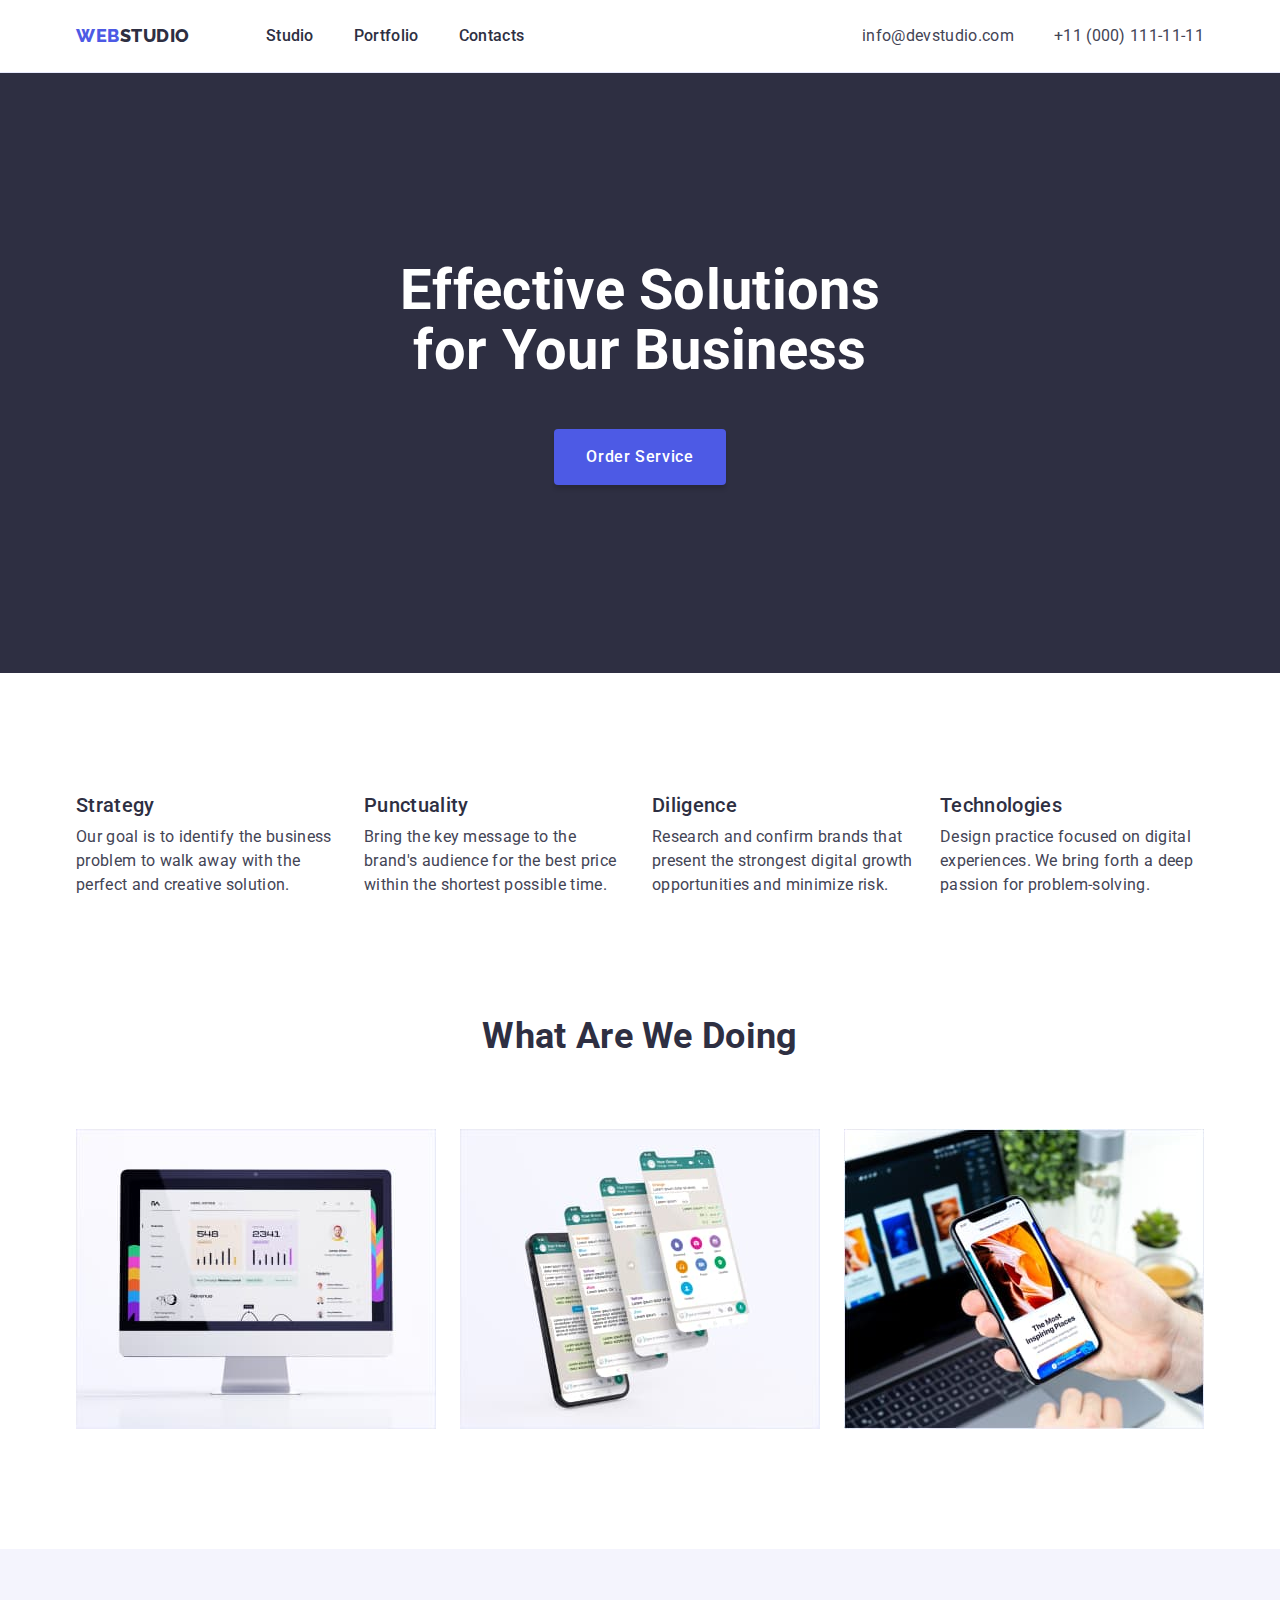
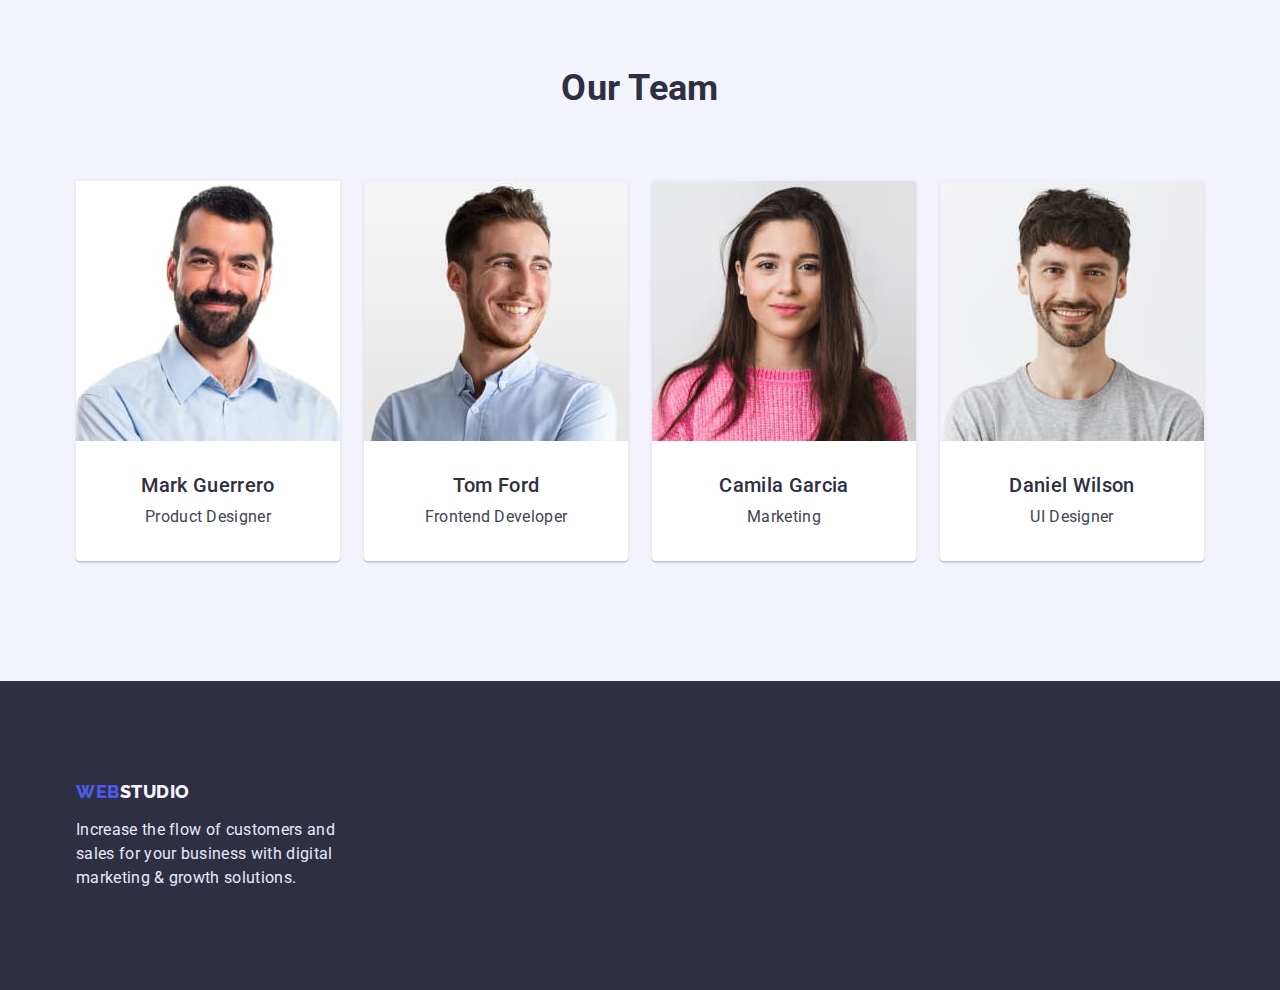
==== index.html @ dd71bd42 "Initial commit" ====
<!DOCTYPE html>
<html lang="en">
  <head>
    <meta charset="UTF-8" />
    <meta http-equiv="X-UA-Compatible" content="IE=edge" />
    <meta name="viewport" content="width=device-width, initial-scale=1.0" />
    <!-- Описание для поисковых систем -->
    <meta name="description" content="Effective Solutions for Your Business" />
    <!-- Текст на вкладке браузера -->
    <title>markup-hw-03</title>
    <!-- Семейство шрифтов ссылки -->
    <link rel="preconnect" href="https://fonts.googleapis.com" />
    <link rel="preconnect" href="https://fonts.gstatic.com" crossorigin />
    <link
      href="https://fonts.googleapis.com/css2?family=Raleway:wght@800&family=Roboto:wght@400;500;700&display=swap"
      rel="stylesheet"
    />
    <!-- modern-normalize Normalize browsers' default style -->
    <link
      rel="stylesheet"
      href="https://cdnjs.cloudflare.com/ajax/libs/modern-normalize/1.1.0/modern-normalize.min.css"
    />
    <!-- CSS стили файл -->
    <link rel="stylesheet" href="./css/styles.css" />
  </head>

  <body>
    <!-- Header section -->
    <header class="header section-header">
      <div class="container header-container">
        <nav class="header-nav">
          <a href="./index.html" class="logo-site link"
            >Web<span class="logo-color">Studio</span></a
          >
          <ul class="nav-list list">
            <li class="nav-item item">
              <a href="./index.html" class="nav-link link">Studio</a>
            </li>
            <li class="nav-item">
              <a href="./portfolio.html" class="nav-link link">Portfolio</a>
            </li>
            <li class="nav-item">
              <a href="" class="nav-link link">Contacts</a>
            </li>
          </ul>
          
          <ul class="contact contact-list list">
              <li class="contact-item">
                <a href="mailto:info@devstudio.com" class="contact-link link"
                  >info@devstudio.com</a
                >
              </li>
              <li class="contact-item">
                <a href="tel:+110001111111" class="contact-link link"
                  >+11 (000) 111-11-11</a
                >
              </li>
            </ul>
        </nav>
      </div>
    </header>

    <!-- Main section -->
    <main>
      <!-- Hero section -->
      <section class="hero section-hero">
        <div class="containe container-elements">
          <h1 class="hero-title">Effective Solutions for Your Business</h1>
          <button class="hero-btn btn" type="button">Order Service</button>
        </div>
      </section>

      <!-- Advantage -->
      <section class="advantage section-advantage">
        <div class="container">
          <h2 class="advantage-caption visually-hidden">Bignity</h2>
          <ul class="advantage-list list">
            <li class="advantage-item">
              <h3 class="advantage-title title-third">Strategy</h3>
              <p class="advantage-description">
                Our goal is to identify the business problem to walk away with
                the perfect and creative solution.
              </p>
            </li>
            <li class="advantage-item">
              <h3 class="advantage-title title-third">Punctuality</h3>
              <p class="advantage-description">
                Bring the key message to the brand's audience for the best price
                within the shortest possible time.
              </p>
            </li>
            <li class="advantage-item">
              <h3 class="advantage-title title-third">Diligence</h3>
              <p class="advantage-description">
                Research and confirm brands that present the strongest digital
                growth opportunities and minimize risk.
              </p>
            </li>
            <li class="advantage-item">
              <h3 class="advantage-title title-third">Technologies</h3>
              <p class="advantage-description">
                Design practice focused on digital experiences. We bring forth a
                deep passion for problem-solving.
              </p>
            </li>
          </ul>
        </div>
      </section>

      <!-- Benefits section -->
      <section class="benefits section-benefits">
        <div class="container">
          <h2 class="benefits-title title-two">What are we doing</h2>
          <ul class="benefits-list list card-set">
            <li class="benefits-item item-set">
              <img
                src="./images/benefits/img-1.jpg"
                alt="computer"
                width="360"
                height="300"
              />
            </li>

            <li class="benefits-item item-set">
              <img
                src="./images/benefits/img-2.jpg"
                alt="service"
                width="360"
                height="300"
              />
            </li>

            <li class="benefits-item item-set">
              <img
                src="./images/benefits/img-3.jpg"
                alt="screenshot"
                width="360"
                height="300"
              />
            </li>
          </ul>
        </div>
      </section>

      <!-- Team section -->
      <section class="team section-team">
        <div class="container">
          <h2 class="team-title title-two">Our Team</h2>
          <ul class="team-list list card-set">
            <li class="team-item item-set">
              <img
                src="./images/team/img-1.jpg"
                alt="employee-photo-1"
                width="264"
                height="260"
              />
              <div class="team-item-content">
                <h3 class="team-title title-third text-center team-name">
                  Mark Guerrero
                </h3>
                <p class="text-center">Product Designer</p>
              </div>
            </li>

            <li class="team-item item-set">
              <img
                src="./images/team/img-2.jpg"
                alt="employee-photo-2"
                width="264"
                height="260"
              />
              <div class="team-item-content">
                <h3 class="team-title title-third text-center team-name">
                  Tom Ford
                </h3>
                <p class="text-center">Frontend Developer</p>
              </div>
            </li>

            <li class="team-item item-set">
              <img
                src="./images/team/img-3.jpg"
                alt="employee-photo-3"
                width="264"
                height="260"
              />
              <div class="team-item-content">
                <h3 class="team-title title-third text-center team-name">
                  Camila Garcia
                </h3>
                <p class="text-center">Marketing</p>
              </div>
            </li>

            <li class="team-item item-set">
              <img
                src="./images/team/img-4.jpg"
                alt="employee-photo-4"
                width="264"
                height="260"
              />
              <div class="team-item-content">
                <h3 class="team-title title-third text-center team-name">
                  Daniel Wilson
                </h3>
                <p class="text-center">UI Designer</p>
              </div>
            </li>
          </ul>
        </div>
      </section>
    </main>

    <!-- Footer section -->
    <footer class="footer section-footer">
      <div class="container">
        <a href="./index.html" class="logo-site link logo-footer"
          >Web<span class="logo-color-second">Studio</span></a
        >
        <p class="footer-description">
          Increase the flow of customers and sales for your business with
          digital marketing & growth solutions.
        </p>
      </div>
    </footer>
  </body>
</html>
---- css/styles.css ----
:root {
  /* txt-color (cl)*/
  --basic-white-txt-cl: #ffffff;
  --navyblue-dark-txt-cl: #2e2f42;
  --slate-txt-cl: #434455;
  --pressed-txt-cl: #404bbf;
  --primary-txt-cl: #4d5ae5;
  --accent-txt-cl: #e7e9fc;

  /* Background-color (bg-cl) */
  --basic-white-bg-cl: #ffffff;
  --navyblue-dark-bg-cl: #2e2f42;
  --cloud-light-bg-cl: #f4f4fd;
  --pressed-bg-cl: #404bbf;
  --primary-bg-cl: #4d5ae5;

  /* logo-color */
  --primary-logo-cl: #4d5ae5;
  --logo-light-color: #f4f4fd;

  /* fonts */
  --basic-font: Roboto, sans-serif;
  --secondary-font: Raleway, sans-serif;

  /* card-set */
  --ident: 24px;
  --items-card: 3;
}

/*======= Reset style =======*/
h1,
h2,
h3,
h4,
h5,
h6,
p,
ul,
li {
  margin: 0;
  padding: 0;
}
img {
  display: block;
  max-width: 100%;
  height: auto;
}
.link {
  text-decoration: none;
}
.list {
  list-style: none;
}
.card-set {
  display: flex;
  flex-wrap: wrap;
  gap: var(--ident);
}
.card-item {
   flex-basis: calc((100%- var(--ident) * (var(--items)-1)) / var(--items));
}

/*########## Basic style ##########*/
body {
  background-color: var(--basic-white-bg-cl);

  font-family: var(--basic-font);
  font-style: normal;
  font-weight: 400;
  font-size: 16px;
  line-height: 1.5;
  letter-spacing: 0.02em;
  color: var(--slate-txt-cl);
}
.container {
  width: 1158px;
  padding-left: 15px;
  padding-right: 15px;
  margin-left: auto;
  margin-right: auto;

  /*для визуального эфекта время работы*/
  /* outline: 1px solid red; */
}

.btn {
  align-items: center;
  letter-spacing: 0.04em;

  font-family: var(--basic-font);
  font-style: normal;
  font-weight: 500;
  font-size: 16px;
  line-height: 1.5;

  cursor: pointer;
  border: none;
}
.text-center {
  text-align: center;
}
.title-two {
  margin: 0 auto 72px;

  font-weight: 700;
  font-size: 36px;
  line-height: 1.11;

  text-align: center;
  text-transform: capitalize;
  color: var(--navyblue-dark-txt-cl);
}
.title-third {
  font-weight: 500;
  font-size: 20px;
  line-height: 1.2;
  color: var(--navyblue-dark-txt-cl);
}
.description-txt {
  color: var(--slate-txt-cl);
}
.visually-hidden {
  position: absolute;
  width: 1px;
  height: 1px;
  margin: -1px;
  border: 0;
  padding: 0;

  white-space: nowrap;
  clip-path: inset(100%);
  clip: rect(0 0 0 0);
  overflow: hidden;
}

/*########## Individual Styles ##########*/

/*======= Header =======*/
.section-header {
  border-bottom: 1px solid var(--accent-txt-cl);
}
.header-nav {
  display: flex;
  align-items: center;
}
/*logo*/
.logo-site {
  margin-right: 76px;

  font-family: var(--secondary-font);
  font-weight: 800;
  font-size: 18px;
  line-height: 1.33;
  letter-spacing: 0.03em;
  text-transform: uppercase;
  color: var(--primary-logo-cl);
}
.logo-color {
  color: var(--navyblue-dark-txt-cl);
}
.logo-color-second {
  color: var(--cloud-light-bg-cl);
}
/*navigation*/
.nav-list {
  display: flex;
  align-items: center;
}
.nav-item:not(:last-child) {
  margin-right: 40px;
}
.nav-link {
  display: block;
  padding-top: 24px;
  padding-bottom: 24px;

  font-style: normal;
  font-weight: 500;
  color: var(--navyblue-dark-txt-cl);

  /* font-size: 16px;
  line-height: 1.5;
  letter-spacing: 0.02em; */
}
.nav-link:hover,
.nav-link:focus {
  color: var(--pressed-txt-cl);
}
/*contact*/
.contact-list {
  display: flex;
  align-items: center;
  margin-left: auto;
}
.contact-item + .contact-item {
  margin-left: 40px;
}
.contact-link {
  display: block;
  padding-top: 24px;
  padding-bottom: 24px;

  font-style: normal;
  line-height: 1.5;
  color: var(--slate-txt-cl);
}
.contact-link:hover,
.contact-link:focus {
  color: var(--pressed-txt-cl);
}

/*======= Hero =======*/
.hero {
  background-color: var(--navyblue-dark-bg-cl);
}
.section-hero {
  padding-top: 188px;
  padding-bottom: 188px;
}
.hero-title {
  width: 494px;
  margin-left: auto;
  margin-right: auto;
  margin-bottom: 48px;

  font-weight: 700;
  font-size: 56px;
  line-height: 1.07;
  text-align: center;
  color: var(--basic-white-txt-cl);
}
.container-elements {
  text-align: center;
}
.hero-btn {
  display: inline-block;
  padding: 16px 32px;
  min-width: 169px;

  border-radius: 4px;
  box-shadow: 0px 4px 4px rgba(0, 0, 0, 0.15);

  color: var(--basic-white-txt-cl);
  background-color: var(--primary-bg-cl);
  /* border: none; */
}
.hero-btn:hover,
.hero-btn:focus {
  background-color: var(--pressed-bg-cl);
}

/*======= Advantage =======*/
.section-advantage {
  padding-top: 120px;
  padding-bottom: 120px;
}
.advantage-list {
  display: flex;
  flex-wrap: wrap;
  margin: -12px;
}
.advantage-item {
  width: 264px;
  margin: 12px;
}
.advantage-title {
  margin-bottom: 8px;
}

/*======= Benefits =======*/
.section-benefits {
  padding-bottom: 120px;
}
.benefits-list {
  display: flex;
  flex-wrap: wrap;
}
.benefits-list+.benefits-list {
  margin-left: 24px;
}

/*======= Team =======*/
.team {
  background-color: var(--cloud-light-bg-cl);
}
.section-team {
  padding-top: 120px;
  padding-bottom: 120px;
}
.team-list {
  display: flex;
  flex-wrap: wrap;
  justify-content: center;
  --items-card: 4;
  gap: var(--ident);
}
.team-item {
  background-color: var(--basic-white-bg-cl);
  box-shadow: 0px 1px 6px rgba(46, 47, 66, 0.08),
    0px 1px 1px rgba(46, 47, 66, 0.16), 0px 2px 1px rgba(46, 47, 66, 0.08);
  border-radius: 0px 0px 4px 4px;
}
.team-item-content {
  padding: 32px 16px;
}
.team-name {
  margin-bottom: 8px;
}

/*======= Footer =======*/
.footer {
  background-color: var(--navyblue-dark-bg-cl);
  padding: 100px 0px;
}
.logo-footer {
  display: inline-block;
  margin-bottom: 16px;
  line-height: calc(21 / 18);
}
.footer-description {
  width: 264px;
  color: var(--accent-txt-cl);
}

/*======= Portfolio =======*/
.section-portfolio {
  padding: 96px 0 120px;
}
/*top-line*/
.filter-portfolio {
  display: flex;
  justify-content: center;
  gap: var(--ident);
  margin-bottom: 72px;
}
.filter-btn {
  padding: 12px 24px;
  border-radius: 4px;

  color: var(--primary-txt-cl);
  background-color: var(--cloud-light-bg-cl);
}
.filter-btn:hover,
.filter-btn:focus {
  color: var(--basic-white-txt-cl);
  background-color: var(--pressed-bg-cl);
}
/*card*/
.portfolio-card-descr {
  padding: 32px 16px;
  border-right: 1px solid var(--accent-txt-cl);
  border-bottom: 1px solid var(--accent-txt-cl);
  border-left: 1px solid var(--accent-txt-cl);
}
.portfolio-card-descr .title-third {
  margin-bottom: 8px;
}
.portfolio-list.card-set {
  row-gap: 48px;
}
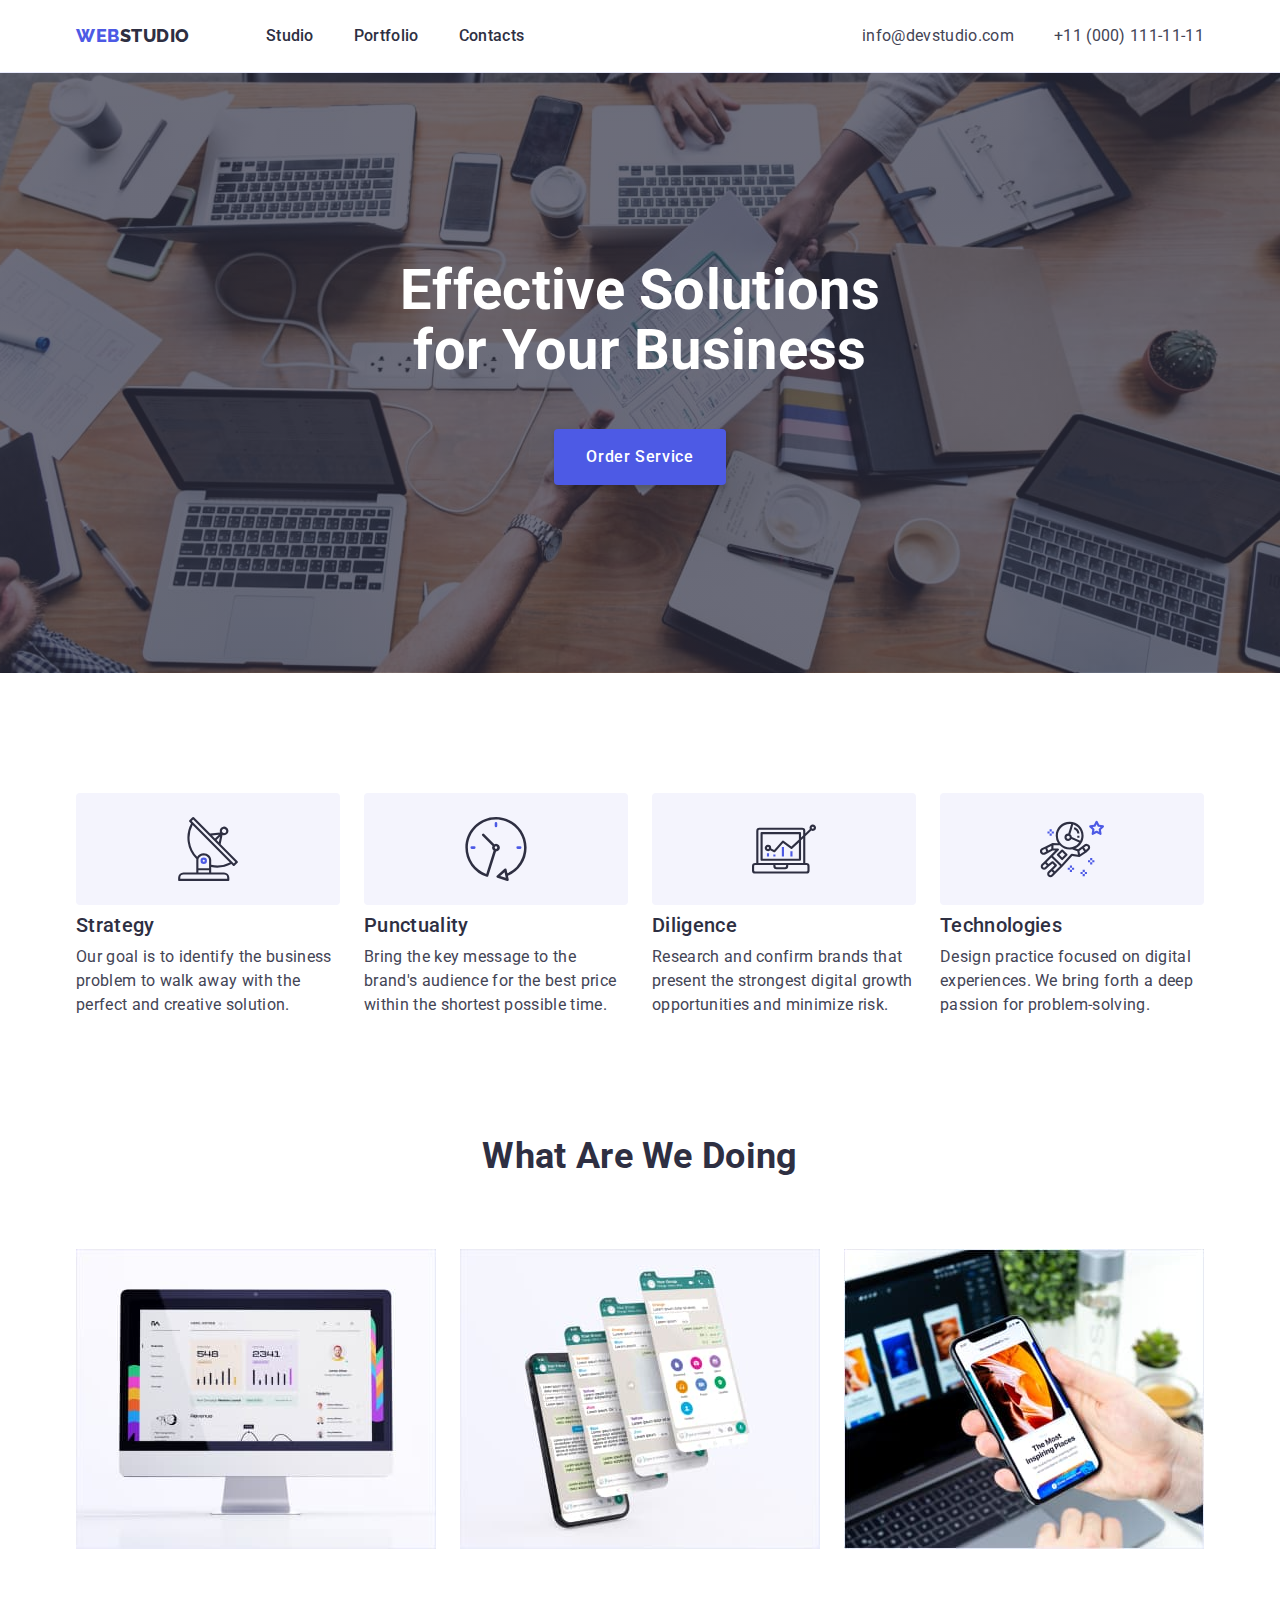
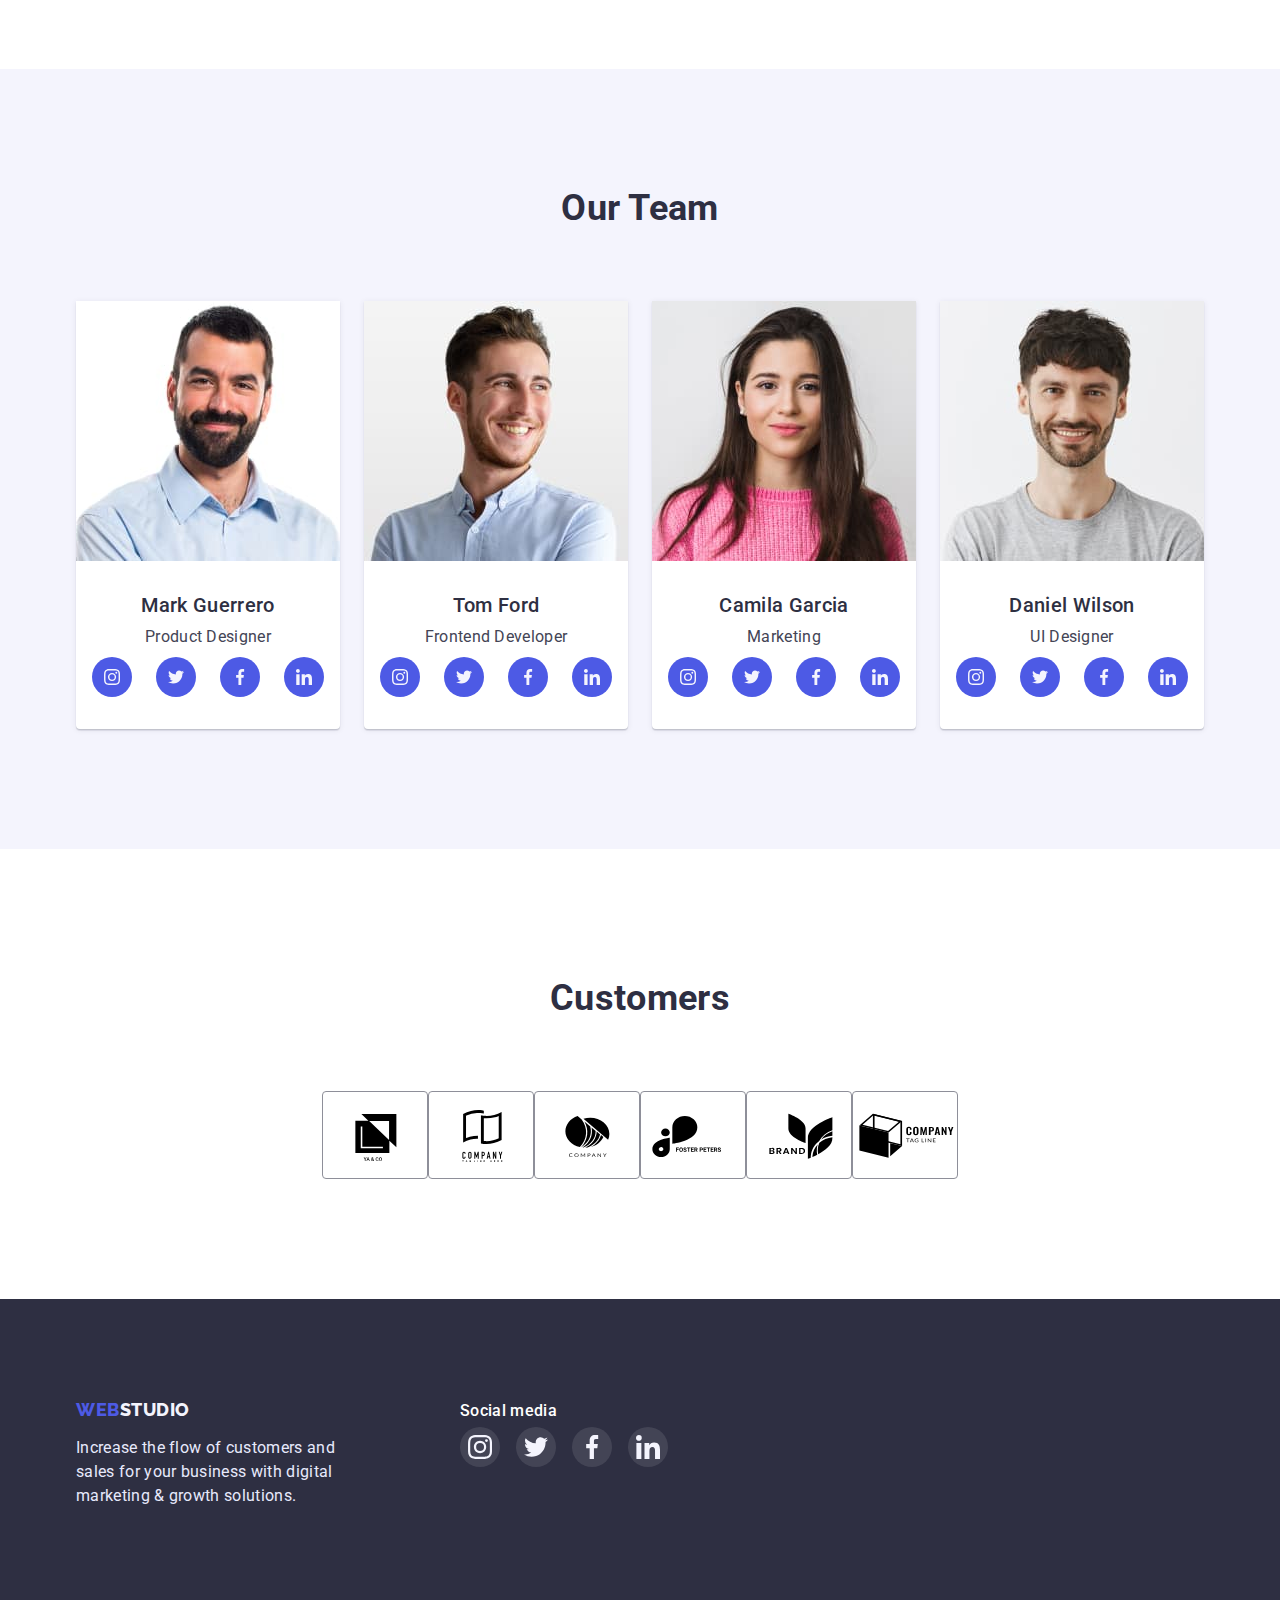
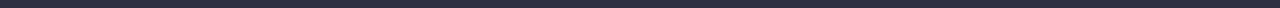
==== commit 1120e320: "Summary" ====
--- a/index.html
+++ b/index.html
@@ -7,7 +7,7 @@
     <!-- Описание для поисковых систем -->
     <meta name="description" content="Effective Solutions for Your Business" />
     <!-- Текст на вкладке браузера -->
-    <title>markup-hw-03</title>
+    <title>markup-hw-04</title>
     <!-- Семейство шрифтов ссылки -->
     <link rel="preconnect" href="https://fonts.googleapis.com" />
     <link rel="preconnect" href="https://fonts.gstatic.com" crossorigin />
@@ -43,19 +43,19 @@
               <a href="" class="nav-link link">Contacts</a>
             </li>
           </ul>
-          
+
           <ul class="contact contact-list list">
-              <li class="contact-item">
-                <a href="mailto:info@devstudio.com" class="contact-link link"
-                  >info@devstudio.com</a
-                >
-              </li>
-              <li class="contact-item">
-                <a href="tel:+110001111111" class="contact-link link"
-                  >+11 (000) 111-11-11</a
-                >
-              </li>
-            </ul>
+            <li class="contact-item">
+              <a href="mailto:info@devstudio.com" class="contact-link link"
+                >info@devstudio.com</a
+              >
+            </li>
+            <li class="contact-item">
+              <a href="tel:+110001111111" class="contact-link link"
+                >+11 (000) 111-11-11</a
+              >
+            </li>
+          </ul>
         </nav>
       </div>
     </header>
@@ -76,27 +76,50 @@
           <h2 class="advantage-caption visually-hidden">Bignity</h2>
           <ul class="advantage-list list">
             <li class="advantage-item">
+              <div class="advantage-icon-box">
+                <svg class="icon-advant" width="64" height="64">
+                  <use href="./images/icons.svg#icon-antenna-1"></use>
+                </svg>
+              </div>
               <h3 class="advantage-title title-third">Strategy</h3>
               <p class="advantage-description">
                 Our goal is to identify the business problem to walk away with
                 the perfect and creative solution.
               </p>
             </li>
+
             <li class="advantage-item">
+              <div class="advantage-icon-box">
+                <svg class="icon-advant" width="64" height="64">
+                  <use href="./images/icons.svg#icon-clock-1"></use>
+                </svg>
+              </div>
               <h3 class="advantage-title title-third">Punctuality</h3>
               <p class="advantage-description">
                 Bring the key message to the brand's audience for the best price
                 within the shortest possible time.
               </p>
             </li>
+
             <li class="advantage-item">
+              <div class="advantage-icon-box">
+                <svg class="icon-advant" width="64" height="64">
+                  <use href="./images/icons.svg#icon-diagram-1"></use>
+                </svg>
+              </div>
               <h3 class="advantage-title title-third">Diligence</h3>
               <p class="advantage-description">
                 Research and confirm brands that present the strongest digital
                 growth opportunities and minimize risk.
               </p>
             </li>
+
             <li class="advantage-item">
+              <div class="advantage-icon-box">
+                <svg class="icon-advant" width="64" height="64">
+                  <use href="./images/icons.svg#icon-astronaut-1"></use>
+                </svg>
+              </div>
               <h3 class="advantage-title title-third">Technologies</h3>
               <p class="advantage-description">
                 Design practice focused on digital experiences. We bring forth a
@@ -158,7 +181,60 @@
                 <h3 class="team-title title-third text-center team-name">
                   Mark Guerrero
                 </h3>
-                <p class="text-center">Product Designer</p>
+                <p class="team-position text-center">Product Designer</p>
+                <ul class="social-media-list list">
+                  <li class="social-media-item">
+                    <a
+                      class="social-media-link link icon-blue"
+                      href="https://instagram.com"
+                      rel="noopener noreferrer"
+                      aria-label="Instagram"
+                    >
+                      <svg class="" width="16" height="16">
+                        <use href="./images/icons.svg#icon-instagram-2"></use>
+                      </svg>
+                    </a>
+                  </li>
+
+                  <li class="social-media-item">
+                    <a
+                      class="social-media-link link icon-blue"
+                      href="https://twiter.com"
+                      rel="noopener noreferrer"
+                      aria-label="Twiter"
+                    >
+                      <svg class="" width="16" height="16">
+                        <use href="./images/icons.svg#icon-twitter-1"></use>
+                      </svg>
+                    </a>
+                  </li>
+
+                  <li class="social-media-item">
+                    <a
+                      class="social-media-link link icon-blue"
+                      href="https://facebook.com"
+                      rel="noopener noreferrer"
+                      aria-label="Facebook"
+                    >
+                      <svg class="" width="16" height="16">
+                        <use href="./images/icons.svg#icon-facebook-1"></use>
+                      </svg>
+                    </a>
+                  </li>
+
+                  <li class="social-media-item">
+                    <a
+                      class="social-media-link link icon-blue"
+                      href="https://linkedin.com"
+                      rel="noopener noreferrer"
+                      aria-label="Linkedin"
+                    >
+                      <svg class="" width="16" height="16">
+                        <use href="./images/icons.svg#icon-linkedin-1"></use>
+                      </svg>
+                    </a>
+                  </li>
+                </ul>
               </div>
             </li>
 
@@ -173,7 +249,60 @@
                 <h3 class="team-title title-third text-center team-name">
                   Tom Ford
                 </h3>
-                <p class="text-center">Frontend Developer</p>
+                <p class="team-position text-center">Frontend Developer</p>
+                <ul class="social-media-list list">
+                  <li class="social-media-item">
+                    <a
+                      class="social-media-link link icon-blue"
+                      href="https://instagram.com"
+                      rel="noopener noreferrer"
+                      aria-label="Instagram"
+                    >
+                      <svg class="" width="16" height="16">
+                        <use href="./images/icons.svg#icon-instagram-2"></use>
+                      </svg>
+                    </a>
+                  </li>
+
+                  <li class="social-media-item">
+                    <a
+                      class="social-media-link link icon-blue"
+                      href="https://twiter.com"
+                      rel="noopener noreferrer"
+                      aria-label="Twiter"
+                    >
+                      <svg class="" width="16" height="16">
+                        <use href="./images/icons.svg#icon-twitter-1"></use>
+                      </svg>
+                    </a>
+                  </li>
+
+                  <li class="social-media-item">
+                    <a
+                      class="social-media-link link icon-blue"
+                      href="https://facebook.com"
+                      rel="noopener noreferrer"
+                      aria-label="Facebook"
+                    >
+                      <svg class="" width="16" height="16">
+                        <use href="./images/icons.svg#icon-facebook-1"></use>
+                      </svg>
+                    </a>
+                  </li>
+
+                  <li class="social-media-item">
+                    <a
+                      class="social-media-link link icon-blue"
+                      href="https://linkedin.com"
+                      rel="noopener noreferrer"
+                      aria-label="Linkedin"
+                    >
+                      <svg class="" width="16" height="16">
+                        <use href="./images/icons.svg#icon-linkedin-1"></use>
+                      </svg>
+                    </a>
+                  </li>
+                </ul>
               </div>
             </li>
 
@@ -188,7 +317,60 @@
                 <h3 class="team-title title-third text-center team-name">
                   Camila Garcia
                 </h3>
-                <p class="text-center">Marketing</p>
+                <p class="team-position text-center">Marketing</p>
+                <ul class="social-media-list list">
+                  <li class="social-media-item">
+                    <a
+                      class="social-media-link link icon-blue"
+                      href="https://instagram.com"
+                      rel="noopener noreferrer"
+                      aria-label="Instagram"
+                    >
+                      <svg class="" width="16" height="16">
+                        <use href="./images/icons.svg#icon-instagram-2"></use>
+                      </svg>
+                    </a>
+                  </li>
+
+                  <li class="social-media-item">
+                    <a
+                      class="social-media-link link icon-blue"
+                      href="https://twiter.com"
+                      rel="noopener noreferrer"
+                      aria-label="Twiter"
+                    >
+                      <svg class="" width="16" height="16">
+                        <use href="./images/icons.svg#icon-twitter-1"></use>
+                      </svg>
+                    </a>
+                  </li>
+
+                  <li class="social-media-item">
+                    <a
+                      class="social-media-link link icon-blue"
+                      href="https://facebook.com"
+                      rel="noopener noreferrer"
+                      aria-label="Facebook"
+                    >
+                      <svg class="" width="16" height="16">
+                        <use href="./images/icons.svg#icon-facebook-1"></use>
+                      </svg>
+                    </a>
+                  </li>
+
+                  <li class="social-media-item">
+                    <a
+                      class="social-media-link link icon-blue"
+                      href="https://linkedin.com"
+                      rel="noopener noreferrer"
+                      aria-label="Linkedin"
+                    >
+                      <svg class="" width="16" height="16">
+                        <use href="./images/icons.svg#icon-linkedin-1"></use>
+                      </svg>
+                    </a>
+                  </li>
+                </ul>
               </div>
             </li>
 
@@ -203,8 +385,147 @@
                 <h3 class="team-title title-third text-center team-name">
                   Daniel Wilson
                 </h3>
-                <p class="text-center">UI Designer</p>
-              </div>
+                <p class="team-position text-center">UI Designer</p>
+                <ul class="social-media-list list">
+                  <li class="social-media-item">
+                    <a
+                      class="social-media-link link icon-blue"
+                      href="https://instagram.com"
+                      rel="noopener noreferrer"
+                      aria-label="Instagram"
+                    >
+                      <svg class="" width="16" height="16">
+                        <use href="./images/icons.svg#icon-instagram-2"></use>
+                      </svg>
+                    </a>
+                  </li>
+
+                  <li class="social-media-item">
+                    <a
+                      class="social-media-link link icon-blue"
+                      href="https://twiter.com"
+                      rel="noopener noreferrer"
+                      aria-label="Twiter"
+                    >
+                      <svg class="" width="16" height="16">
+                        <use href="./images/icons.svg#icon-twitter-1"></use>
+                      </svg>
+                    </a>
+                  </li>
+
+                  <li class="social-media-item">
+                    <a
+                      class="social-media-link link icon-blue"
+                      href="https://facebook.com"
+                      rel="noopener noreferrer"
+                      aria-label="Facebook"
+                    >
+                      <svg class="" width="16" height="16">
+                        <use href="./images/icons.svg#icon-facebook-1"></use>
+                      </svg>
+                    </a>
+                  </li>
+
+                  <li class="social-media-item">
+                    <a
+                      class="social-media-link link icon-blue"
+                      href="https://linkedin.com"
+                      rel="noopener noreferrer"
+                      aria-label="Linkedin"
+                    >
+                      <svg class="" width="16" height="16">
+                        <use href="./images/icons.svg#icon-linkedin-1"></use>
+                      </svg>
+                    </a>
+                  </li>
+                </ul>
+              </div>
+            </li>
+          </ul>
+        </div>
+      </section>
+
+      <!-- Customers section -->
+      <section class="customers-section">
+        <div class="container">
+          <h2 class="customers-title title-two">Customers</h2>
+          <ul class="customers-list list">
+            <li class="customers-item">
+              <a 
+                class="customers-link link" 
+                href=""
+                rel="noopener noreferrer"
+                aria-label=""
+                >
+                  <svg class="" width="104" height="56">
+                    <use href="./images/icons.svg#icon-Logo"></use>
+                  </svg>
+              </a>
+            </li>
+
+            <li class="customers-item">
+              <a 
+                class="customers-link link" 
+                href=""
+                rel="noopener noreferrer"
+                aria-label=""
+                >
+                  <svg class="" width="104" height="56">
+                    <use href="./images/icons.svg#icon-Logo-1"></use>
+                  </svg>
+              </a>
+            </li>
+
+            <li class="customers-item">
+              <a 
+                class="customers-link link" 
+                href=""
+                rel="noopener noreferrer"
+                aria-label=""
+                >
+                  <svg class="" width="104" height="56">
+                    <use href="./images/icons.svg#icon-Logo-2"></use>
+                  </svg>
+              </a>
+            </li>
+
+            <li class="customers-item">
+              <a 
+                class="customers-link link" 
+                href=""
+                rel="noopener noreferrer"
+                aria-label=""
+                >
+                  <svg class="" width="104" height="56">
+                    <use href="./images/icons.svg#icon-Logo-3"></use>
+                  </svg>
+              </a>
+            </li>
+
+            <li class="customers-item">
+              <a 
+                class="customers-link link" 
+                href=""
+                rel="noopener noreferrer"
+                aria-label=""
+                >
+                  <svg class="" width="104" height="56">
+                    <use href="./images/icons.svg#icon-Logo-4"></use>
+                  </svg>
+              </a>
+            </li>
+
+            <li class="customers-item">
+              <a 
+                class="customers-link link" 
+                href=""
+                rel="noopener noreferrer"
+                aria-label=""
+                >
+                  <svg class="" width="104" height="56">
+                    <use href="./images/icons.svg#icon-Logo-5"></use>
+                  </svg>
+              </a>
             </li>
           </ul>
         </div>
@@ -214,13 +535,73 @@
     <!-- Footer section -->
     <footer class="footer section-footer">
       <div class="container">
-        <a href="./index.html" class="logo-site link logo-footer"
-          >Web<span class="logo-color-second">Studio</span></a
-        >
-        <p class="footer-description">
-          Increase the flow of customers and sales for your business with
-          digital marketing & growth solutions.
-        </p>
+        <div class="footer-box">
+          <div class="footer-box-logo">
+            <a href="./index.html" class="logo-site link logo-footer"
+              >Web<span class="logo-color-second">Studio</span></a
+            >
+            <p class="footer-description">
+              Increase the flow of customers and sales for your business with
+              digital marketing & growth solutions.
+            </p>
+          </div>
+          <div class="footer-social-media">
+            <h2 class="footer-social-title">Social media</h2>
+            <ul class="list social-media-list">
+              <li class="social-media-item">
+                <a
+                  class="social-media-link link icon-grey"
+                  href="https://instagram.com"
+                  rel="noopener noreferrer"
+                  aria-label="Instagram"
+                >
+                  <svg class="" width="24" height="24">
+                    <use href="./images/icons.svg#icon-instagram-2"></use>
+                  </svg>
+                </a>
+              </li>
+
+              <li class="social-media-item">
+                <a
+                  class="social-media-link link icon-grey"
+                  href="https://twiter.com"
+                  rel="noopener noreferrer"
+                  aria-label="Twiter"
+                >
+                  <svg class="" width="24" height="24">
+                    <use href="./images/icons.svg#icon-twitter-1"></use>
+                  </svg>
+                </a>
+              </li>
+
+              <li class="social-media-item">
+                <a
+                  class="social-media-link link icon-grey"
+                  href="https://facebook.com"
+                  rel="noopener noreferrer"
+                  aria-label="Facebook"
+                >
+                  <svg class="" width="24" height="24">
+                    <use href="./images/icons.svg#icon-facebook-1"></use>
+                  </svg>
+                </a>
+              </li>
+
+              <li class="social-media-item">
+                <a
+                  class="social-media-link link icon-grey"
+                  href="https://linkedin.com"
+                  rel="noopener noreferrer"
+                  aria-label="Linkedin"
+                >
+                  <svg class="" width="24" height="24">
+                    <use href="./images/icons.svg#icon-linkedin-1"></use>
+                  </svg>
+                </a>
+              </li>
+            </ul>
+          </div>
+        </div>
       </div>
     </footer>
   </body>
--- a/css/styles.css
+++ b/css/styles.css
@@ -13,6 +13,8 @@
   --cloud-light-bg-cl: #f4f4fd;
   --pressed-bg-cl: #404bbf;
   --primary-bg-cl: #4d5ae5;
+  --green-bg-cl: #31d0aa;
+  --border-cl: #8E8F99;
 
   /* logo-color */
   --primary-logo-cl: #4d5ae5;
@@ -57,7 +59,7 @@
   gap: var(--ident);
 }
 .card-item {
-   flex-basis: calc((100%- var(--ident) * (var(--items)-1)) / var(--items));
+  flex-basis: calc((100%- var(--ident) * (var(--items)-1)) / var(--items));
 }
 
 /*########## Basic style ##########*/
@@ -133,6 +135,28 @@
   overflow: hidden;
 }
 
+/*social-icons*/
+.social-media-list {
+  display: flex;
+  align-items: center;
+  justify-content: center;
+  gap: var(--ident);
+}
+.social-media-item {
+  width: 40px;
+  height: 40px;
+}
+.social-media-link {
+  display: flex;
+  align-items: center;
+  justify-content: center;
+
+  width: 100%;
+  height: 100%;
+
+  border-radius: 50%;
+}
+
 /*########## Individual Styles ##########*/
 
 /*======= Header =======*/
@@ -216,6 +240,17 @@
 .section-hero {
   padding-top: 188px;
   padding-bottom: 188px;
+  max-width: 1440px;
+  margin: 0 auto;
+
+  background-image: linear-gradient(
+      rgba(46, 47, 66, 0.7),
+      rgba(46, 47, 66, 0.7)
+    ),
+    url(../images/hero/people-office-1.jpg);
+  background-repeat: no-repeat;
+  background-position: center;
+  background-size: cover;
 }
 .hero-title {
   width: 494px;
@@ -254,6 +289,18 @@
   padding-top: 120px;
   padding-bottom: 120px;
 }
+.advantage-icon-box {
+  display: flex;
+  align-items: center;
+  justify-content: center;
+
+  width: 100%;
+  height: 112px;
+  margin-bottom: 8px;
+
+  border-radius: 4px;
+  background-color: var(--cloud-light-bg-cl);
+}
 .advantage-list {
   display: flex;
   flex-wrap: wrap;
@@ -275,7 +322,7 @@
   display: flex;
   flex-wrap: wrap;
 }
-.benefits-list+.benefits-list {
+.benefits-list + .benefits-list {
   margin-left: 24px;
 }
 
@@ -306,11 +353,63 @@
 .team-name {
   margin-bottom: 8px;
 }
+.team-position {
+  margin-bottom: 8px;
+}
+
+/*team-icons*/
+.social-media-link.icon-blue {
+  fill: var(--cloud-light-bg-cl);
+  background-color: var(--primary-bg-cl);
+}
+.social-media-link:focus,
+.social-media-link:hover {
+  background-color: var(--pressed-bg-cl);
+}
+
+/*======= Customers =======*/
+.customers-section {
+  padding-top: 130px;
+  padding-bottom: 120px;
+}
+
+.customers-list {
+  display: flex;
+  align-items: center;
+  justify-content: center;
+}
+
+.customers-item {
+  height: 88px;
+}
+
+.customers-link {
+  display: flex;
+  align-items: center;
+  justify-content: center;
+
+  width: 100%;
+  height: 100%;
+
+  border: 1px solid var(--border-cl);
+  border-radius: 4px;
+}
 
 /*======= Footer =======*/
+.section-footer {
+  padding: 100px 0px;
+}
 .footer {
   background-color: var(--navyblue-dark-bg-cl);
-  padding: 100px 0px;
+}
+.footer-box {
+  display: flex;
+  align-items: baseline;
+}
+
+/* footer logo box */
+.footer-box-logo {
+  margin-right: 120px;
 }
 .logo-footer {
   display: inline-block;
@@ -320,6 +419,30 @@
 .footer-description {
   width: 264px;
   color: var(--accent-txt-cl);
+}
+
+/* footer social media */
+.footer-social-title {
+  margin-bottom: 16px;
+
+  font-weight: 500;
+  font-size: 16px;
+  line-height: 1.5px;
+
+  color: var(--basic-white-txt-cl);
+}
+
+/*footer-icons*/
+.footer-social-media .social-media-list {
+  gap: 16px;
+}
+.social-media-link.icon-grey {
+  fill: var(--cloud-light-bg-cl);
+  background-color: rgba(255, 255, 255, 0.1);
+}
+.social-media-link.icon-grey:focus,
+.social-media-link.icon-grey:hover {
+  background-color: var(--green-bg-cl);
 }
 
 /*======= Portfolio =======*/
@@ -357,4 +480,4 @@
 }
 .portfolio-list.card-set {
   row-gap: 48px;
-}+}
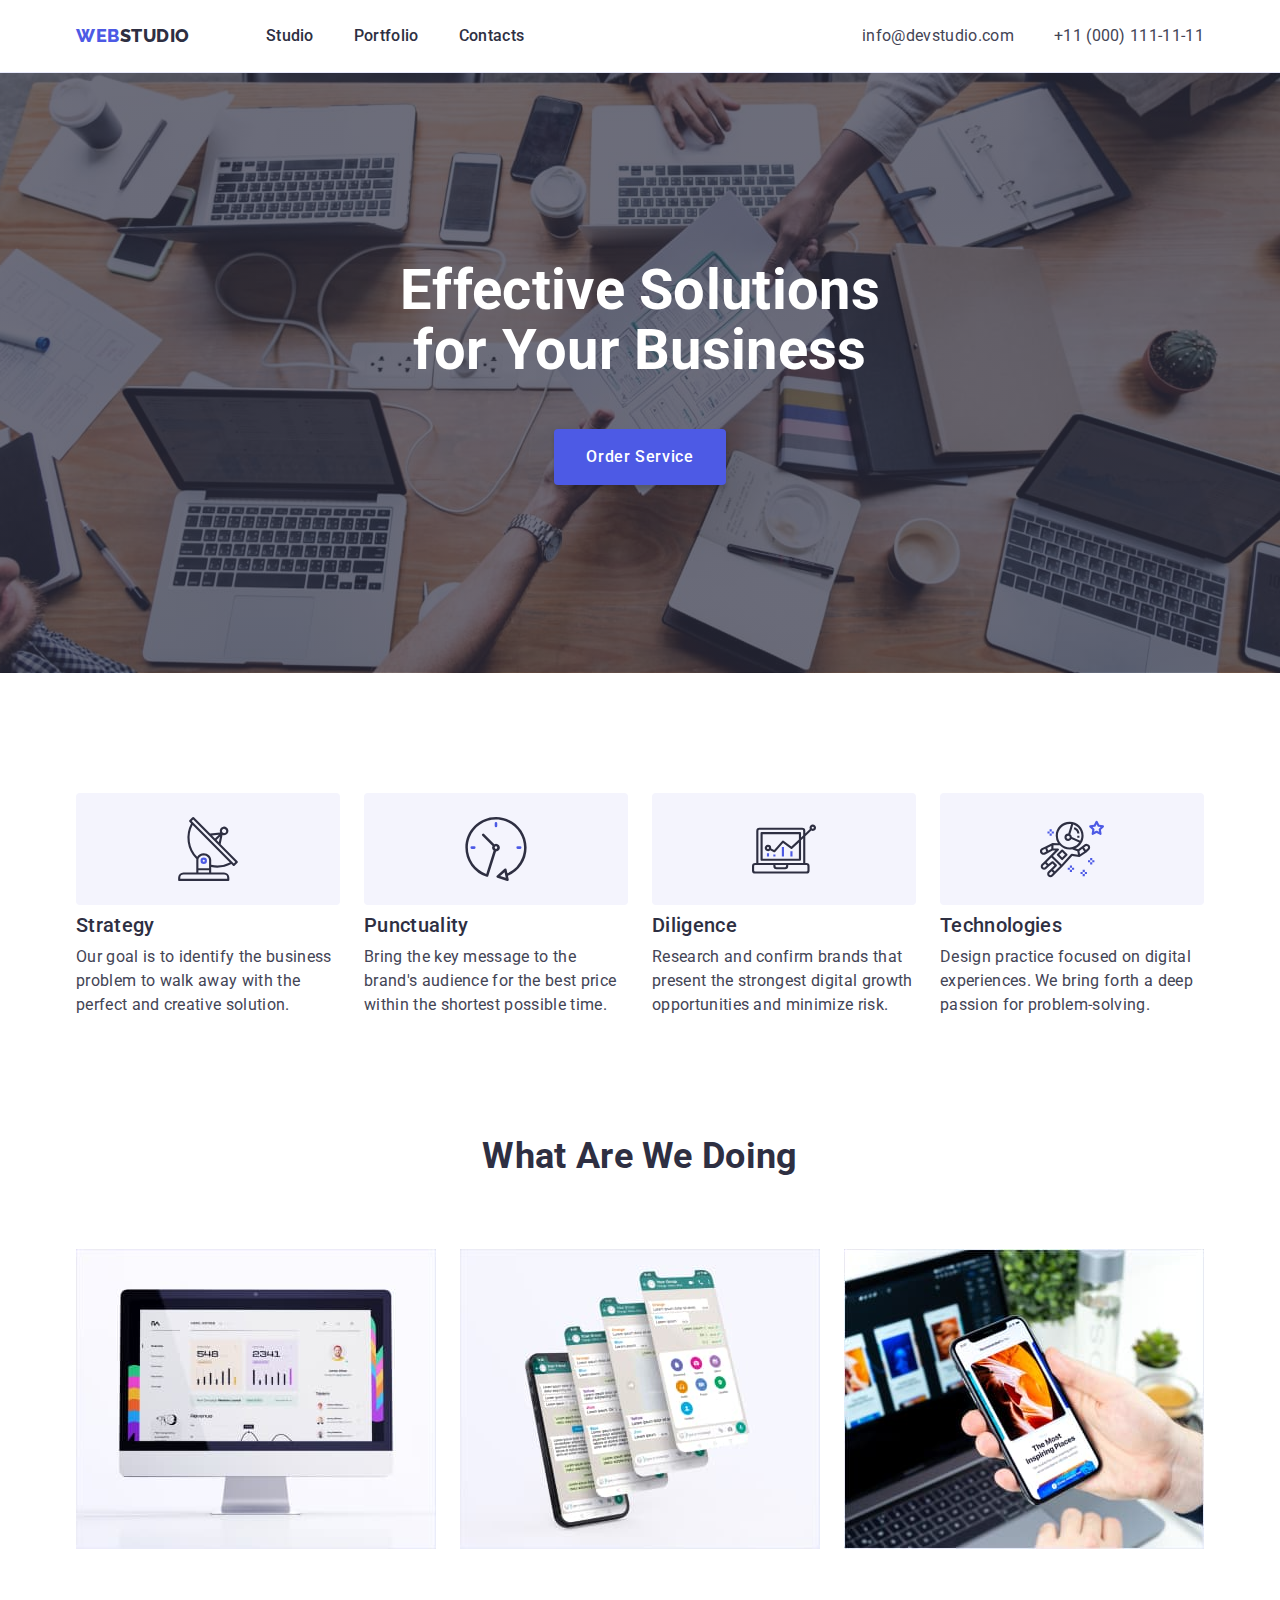
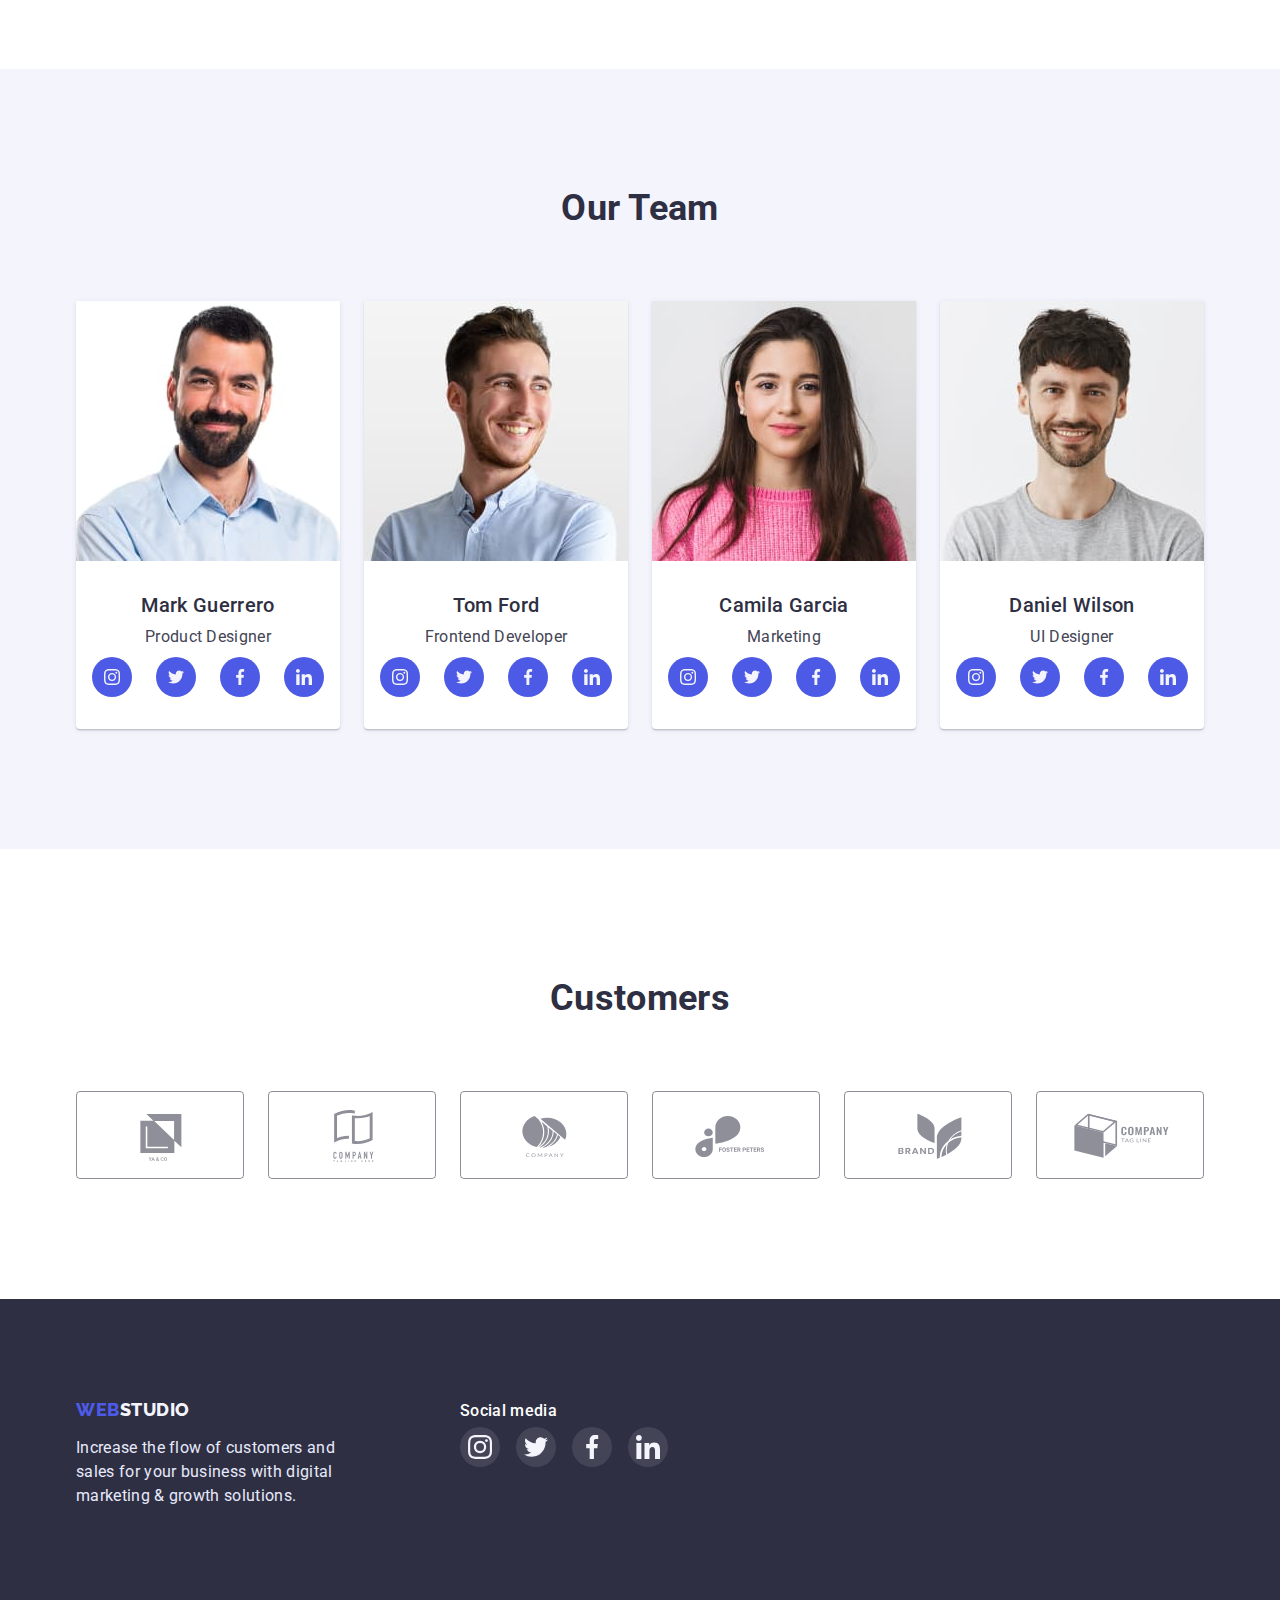
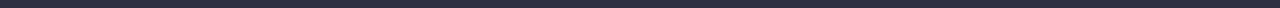
==== commit 01f4ac4d: "ДЗ 4 готово для проверки" ====
--- a/index.html
+++ b/index.html
@@ -77,7 +77,7 @@
           <ul class="advantage-list list">
             <li class="advantage-item">
               <div class="advantage-icon-box">
-                <svg class="icon-advant" width="64" height="64">
+                <svg class="icon-advantage" width="64" height="64">
                   <use href="./images/icons.svg#icon-antenna-1"></use>
                 </svg>
               </div>
@@ -90,7 +90,7 @@
 
             <li class="advantage-item">
               <div class="advantage-icon-box">
-                <svg class="icon-advant" width="64" height="64">
+                <svg class="icon-advantage" width="64" height="64">
                   <use href="./images/icons.svg#icon-clock-1"></use>
                 </svg>
               </div>
@@ -103,7 +103,7 @@
 
             <li class="advantage-item">
               <div class="advantage-icon-box">
-                <svg class="icon-advant" width="64" height="64">
+                <svg class="icon-advantage" width="64" height="64">
                   <use href="./images/icons.svg#icon-diagram-1"></use>
                 </svg>
               </div>
@@ -116,7 +116,7 @@
 
             <li class="advantage-item">
               <div class="advantage-icon-box">
-                <svg class="icon-advant" width="64" height="64">
+                <svg class="icon-advantage" width="64" height="64">
                   <use href="./images/icons.svg#icon-astronaut-1"></use>
                 </svg>
               </div>
@@ -449,82 +449,83 @@
       <section class="customers-section">
         <div class="container">
           <h2 class="customers-title title-two">Customers</h2>
+
           <ul class="customers-list list">
             <li class="customers-item">
-              <a 
-                class="customers-link link" 
+              <a
+                class="customers-link link"
                 href=""
                 rel="noopener noreferrer"
-                aria-label=""
-                >
-                  <svg class="" width="104" height="56">
-                    <use href="./images/icons.svg#icon-Logo"></use>
-                  </svg>
+                aria-label="Company 1"
+              >
+                <svg class="customers-icon" width="104" height="56">
+                  <use href="./images/icons.svg#icon-Logo"></use>
+                </svg>
               </a>
             </li>
 
             <li class="customers-item">
-              <a 
-                class="customers-link link" 
+              <a
+                class="customers-link link"
                 href=""
                 rel="noopener noreferrer"
-                aria-label=""
-                >
-                  <svg class="" width="104" height="56">
-                    <use href="./images/icons.svg#icon-Logo-1"></use>
-                  </svg>
+                aria-label="Company 2"
+              >
+                <svg class="customers-icon" width="104" height="56">
+                  <use href="./images/icons.svg#icon-Logo-1"></use>
+                </svg>
               </a>
             </li>
 
             <li class="customers-item">
-              <a 
-                class="customers-link link" 
+              <a
+                class="customers-link link"
                 href=""
                 rel="noopener noreferrer"
-                aria-label=""
-                >
-                  <svg class="" width="104" height="56">
-                    <use href="./images/icons.svg#icon-Logo-2"></use>
-                  </svg>
+                aria-label="Company 3"
+              >
+                <svg class="customers-icon" width="104" height="56">
+                  <use href="./images/icons.svg#icon-Logo-2"></use>
+                </svg>
               </a>
             </li>
 
             <li class="customers-item">
-              <a 
-                class="customers-link link" 
+              <a
+                class="customers-link link"
                 href=""
                 rel="noopener noreferrer"
-                aria-label=""
-                >
-                  <svg class="" width="104" height="56">
-                    <use href="./images/icons.svg#icon-Logo-3"></use>
-                  </svg>
+                aria-label="Company 4"
+              >
+                <svg class="customers-icon" width="104" height="56">
+                  <use href="./images/icons.svg#icon-Logo-3"></use>
+                </svg>
               </a>
             </li>
 
             <li class="customers-item">
-              <a 
-                class="customers-link link" 
+              <a
+                class="customers-link link"
                 href=""
                 rel="noopener noreferrer"
-                aria-label=""
-                >
-                  <svg class="" width="104" height="56">
-                    <use href="./images/icons.svg#icon-Logo-4"></use>
-                  </svg>
+                aria-label="Company 5"
+              >
+                <svg class="customers-icon" width="104" height="56">
+                  <use href="./images/icons.svg#icon-Logo-4"></use>
+                </svg>
               </a>
             </li>
 
             <li class="customers-item">
-              <a 
-                class="customers-link link" 
+              <a
+                class="customers-link link"
                 href=""
                 rel="noopener noreferrer"
-                aria-label=""
-                >
-                  <svg class="" width="104" height="56">
-                    <use href="./images/icons.svg#icon-Logo-5"></use>
-                  </svg>
+                aria-label="6"
+              >
+                <svg class="customers-icon" width="104" height="56">
+                  <use href="./images/icons.svg#icon-Logo-5"></use>
+                </svg>
               </a>
             </li>
           </ul>
--- a/css/styles.css
+++ b/css/styles.css
@@ -14,7 +14,7 @@
   --pressed-bg-cl: #404bbf;
   --primary-bg-cl: #4d5ae5;
   --green-bg-cl: #31d0aa;
-  --border-cl: #8E8F99;
+  --border-cl: #8e8f99;
 
   /* logo-color */
   --primary-logo-cl: #4d5ae5;
@@ -26,7 +26,7 @@
 
   /* card-set */
   --ident: 24px;
-  --items-card: 3;
+  --items: 3;
 }
 
 /*======= Reset style =======*/
@@ -295,12 +295,15 @@
   justify-content: center;
 
   width: 100%;
-  height: 112px;
+  /* height: 112px; */
   margin-bottom: 8px;
 
   border-radius: 4px;
   background-color: var(--cloud-light-bg-cl);
 }
+.icon-advantage {
+  height: 112px;
+} 
 .advantage-list {
   display: flex;
   flex-wrap: wrap;
@@ -338,7 +341,7 @@
   display: flex;
   flex-wrap: wrap;
   justify-content: center;
-  --items-card: 4;
+  --items: 4;
   gap: var(--ident);
 }
 .team-item {
@@ -372,27 +375,31 @@
   padding-top: 130px;
   padding-bottom: 120px;
 }
-
 .customers-list {
   display: flex;
   align-items: center;
   justify-content: center;
-}
-
-.customers-item {
+  flex-wrap: wrap;
+  gap: var(--ident);
+}
+.customers-link {
+  display: flex;
+  align-items: center;
+  justify-content: center;
+
+  width: 168px;
   height: 88px;
-}
-
-.customers-link {
-  display: flex;
-  align-items: center;
-  justify-content: center;
-
-  width: 100%;
-  height: 100%;
+
+  fill: var(--border-cl);
+  /* background-color: var(--border-cl); */
 
   border: 1px solid var(--border-cl);
   border-radius: 4px;
+}
+.customers-link:focus,
+.customers-link:hover {
+  border-color: var(--pressed-bg-cl);
+  fill: var(--pressed-bg-cl);
 }
 
 /*======= Footer =======*/
@@ -407,7 +414,7 @@
   align-items: baseline;
 }
 
-/* footer logo box */
+/*footer-logo-box */
 .footer-box-logo {
   margin-right: 120px;
 }
@@ -421,7 +428,7 @@
   color: var(--accent-txt-cl);
 }
 
-/* footer social media */
+/*footer-social-media */
 .footer-social-title {
   margin-bottom: 16px;
 
@@ -459,6 +466,7 @@
 .filter-btn {
   padding: 12px 24px;
   border-radius: 4px;
+  border: 1px solid var(--accent-txt-cl);
 
   color: var(--primary-txt-cl);
   background-color: var(--cloud-light-bg-cl);
@@ -467,6 +475,11 @@
 .filter-btn:focus {
   color: var(--basic-white-txt-cl);
   background-color: var(--pressed-bg-cl);
+
+  border-color: transparent;
+
+  box-shadow: 0px 3px 1px rgba(0, 0, 0, 0.1), 0px 2px 1px rgba(0, 0, 0, 0.08),
+    0px 2px 2px rgba(0, 0, 0, 0.12);
 }
 /*card*/
 .portfolio-card-descr {
@@ -474,6 +487,18 @@
   border-right: 1px solid var(--accent-txt-cl);
   border-bottom: 1px solid var(--accent-txt-cl);
   border-left: 1px solid var(--accent-txt-cl);
+
+  box-shadow: 0px 1px 6px rgba(46, 47, 66, 0.08);
+}
+
+.portfolio-card-descr:hover,
+.portfolio-card-descr:focus {
+  border-right: 1px solid var(--cloud-light-bg-cl);
+  border-bottom: 1px solid var(--cloud-light-bg-cl);
+  border-left: 1px solid var(--cloud-light-bg-cl);
+
+  box-shadow: 0px 1px 6px rgba(46, 47, 66, 0.08),
+  0px 1px 1px rgba(46, 47, 66, 0.16), 0px 2px 1px rgba(46, 47, 66, 0.08);
 }
 .portfolio-card-descr .title-third {
   margin-bottom: 8px;
